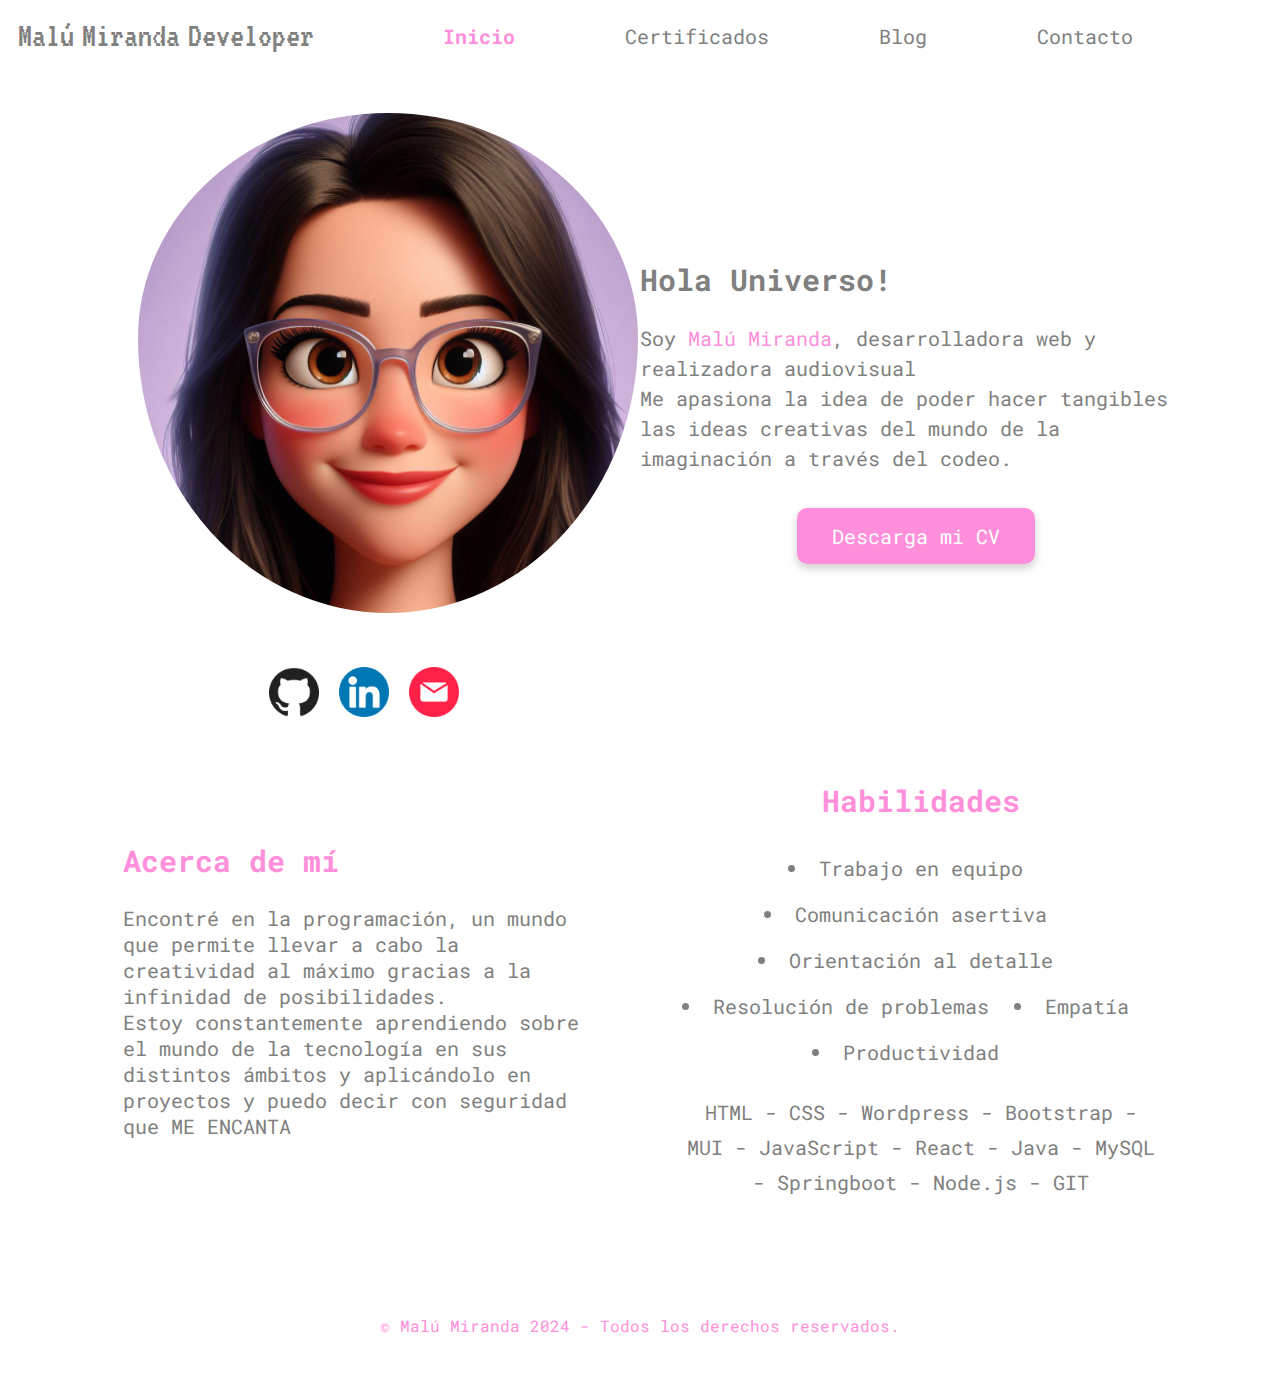
==== index.html @ 0fbde080 "primer commit de proyecto portfolio con pagina de inicio, certificados, blog y contacto" ====
<!DOCTYPE html>
<html lang="es">
<head>
    <meta charset="UTF-8">
    <meta name="viewport" content="width=device-width, initial-scale=1.0">
    <title>Malú Miranda - Developer</title>
    <link rel="stylesheet" href="/styles.css">
    <link rel="stylesheet" href="https://fonts.googleapis.com/css2?family=Roboto+Mono&display=swap">
    <link href="https://fonts.googleapis.com/css2?family=VT323&display=swap" rel="stylesheet">
</head>
<body>
    <header class="header">
        <a href="/index.html" class="logo-name">Malú Miranda Developer</a>
        <nav>
            <a href="/index.html" class="active">Inicio</a>
            <a href="/Certificados.html">Certificados</a>
            <a href="/Blog.html">Blog</a>
            <a href="/Contacto.html">Contacto</a>
        </nav>
    </header>
        <section>
            <div class="container-inicio">
                <div class="container-1">
                    <img src="/img/image-me.jpeg" alt="imagen malu" style="width: 500px;" class="imagen-malu">
                    <div class="links-rrss">
                        <a href="https://github.com/malumirandac" style="width: 50px; height: 50px;" class="link" >
                            <img src="/img/github.png" alt="icono github">
                        </a>
                        <a href="https://www.linkedin.com/in/malumirandac/" style="width: 50px; height: 50px; " class="link">
                            <img src="/img/linkedin.png" alt="icono linkedin">
                        </a>
                        <a href="mailto:f.malumiranda@gmail.com">
                            <img src="/img/mensaje.png" alt="icono mail" style="width: 50px; height: 50px;" class="link">
                        </a>
                    </div>
                </div>
                <div class="container-2">
                    <h2>Hola Universo!</h2>
                    <div class="p-inicio">
                        <p>Soy <span>Malú Miranda</span>, desarrolladora web y realizadora audiovisual</p>
                        <p>Me apasiona la idea de poder hacer tangibles las ideas creativas del mundo de la imaginación a través del codeo.</p>
                    </div>
                    <div class="link-cv">
                        <a href="/docs/CV MaluMiranda..pdf" download>Descarga mi CV</a>
                    </div>
                </div>
            </div>
        </section>

        <section>
            <div class="container-inicio-2">
                <div class="container-3">
                    <h2 class="titulo">Acerca de mí</h2>
                    <p>Encontré en la programación, un mundo que permite llevar a cabo la 
                        creatividad al máximo gracias a la infinidad de posibilidades. <br>
                        Estoy constantemente aprendiendo sobre el mundo de la tecnología en sus distintos ámbitos 
                        y aplicándolo en proyectos y puedo decir con seguridad que ME ENCANTA</p>
                </div>
                <div class="container-4">
                    <h2 style="text-align: center;" class="titulo">Habilidades</h2>
                    <ul class="lista-habilidades">
                        <li>Trabajo en equipo</li>
                        <li>Comunicación asertiva</li>
                        <li>Orientación al detalle</li>
                        <li>Resolución de problemas</li>
                        <li>Empatía</li>
                        <li>Productividad</li>
                    </ul>
                    <p>HTML - CSS - Wordpress - Bootstrap - MUI - JavaScript - React - Java - MySQL - Springboot - Node.js - GIT </p>
                </div>
            </div>
        </section>

    <footer>
        <p>&copy; Malú Miranda 2024 - Todos los derechos reservados.</p>
    </footer>
</body>


</html>
---- styles.css ----
* {
    font-family: 'Roboto Mono';
    color: gray;
}

span{
    color: rgb(255, 143, 218);
}

.titulo{
    font-weight: bold;
    color: rgb(255, 143, 218);
}

/* HEADER */
header{
    /*background-color: rgb(255, 143, 218);*/
    margin: 0;
    padding: 0;
    border: none;
}
.header{
    display: flex;
    justify-content: space-between;
    align-items: center;
    padding: 10px;
}

.header a{
    margin: 0;
    text-decoration: none;
    word-spacing: -6px;
    font-size: 35px;
    color: gray;
}

.header a:hover{
    text-decoration: none;
    color: gray;
}

.logo-name{
    font-family: 'VT323';
}

.header nav{
    flex-grow: 1;
    text-align: center;
}

.header nav a{
    text-decoration: none;
    padding: 20px 50px;
    font-size: 20px;
    color: gray;
}

nav a.active{
    font-weight: bold;
    color: rgb(255, 143, 218);
}

/*SECTION*/
.container-inicio{
    display: flex;
    justify-content: space-between;
    align-items: center;
    gap: 0px;
    padding: 0px 80px;
}

.container-1, .container-2{
    flex: 1;
}

.container-1{
    text-align: center;
}

.container-1 img{
    max-width: 100%;
    padding: 50px 50px 0px 50px;
    text-align: center;
    
}

.imagen-malu{
    border-radius: 50%;
}

.links-rrss{
    display: flex;
    justify-content: center;
    
}

.link{
    text-decoration: none;
    margin: 0 10px;
}

.container-2{
   font-size: 20px;
}

.container-2 a{
    text-decoration: none;
    color: white;
    background-color: rgb(255, 143, 218);
    padding: 15px 35px;
    border-radius: 10px;
    box-shadow: 0px 4px 10px rgba(0, 0, 0, 0.2);
}

.p-inicio p{
    margin: 0;
    line-height: 30px;
}

.link-cv{
    text-align: center;
    margin-top: 50px;
}

/*SECCION 2*/
.container-inicio-2{
    display: flex;
    justify-content: space-between;
    align-items: center;
    gap: 20px;
    padding: 0px 80px;
}

.container-3, .container-4{
    flex: 1;
    font-size: 20px;
    padding: 35px;
}

.lista-habilidades{
    display: flex;
    flex-wrap: wrap;
    justify-content: space-around;
    padding: 0;
    margin: 0;
}

.lista-habilidades li{
    padding: 10px;
    text-align: center;
}

.container-4 p{
    line-height: 35px;
    text-align: center;
}

/*CERTIFICACIONES*/
.container-inicio{
    display: flex;
    justify-content: space-between;
    align-items: center;
    gap: 0px;
    padding: 0px 80px;
}

.encabezado-certificaciones{
    padding: 50px;
}
.encabezado-certificaciones p{
    font-size: 20px;
}

.container p{
    font-size: 12px;
}

/*FORM*/
.form-container {
    background-color: #fff;
    padding: 30px;
    border-radius: 10px;
    box-shadow: 0 0 10px rgba(0, 0, 0, 0.2);
  }


/* FOOTER */
footer p{
    text-align: center;
    margin: 60px 0 40px;
    color: rgb(255, 143, 218);
}
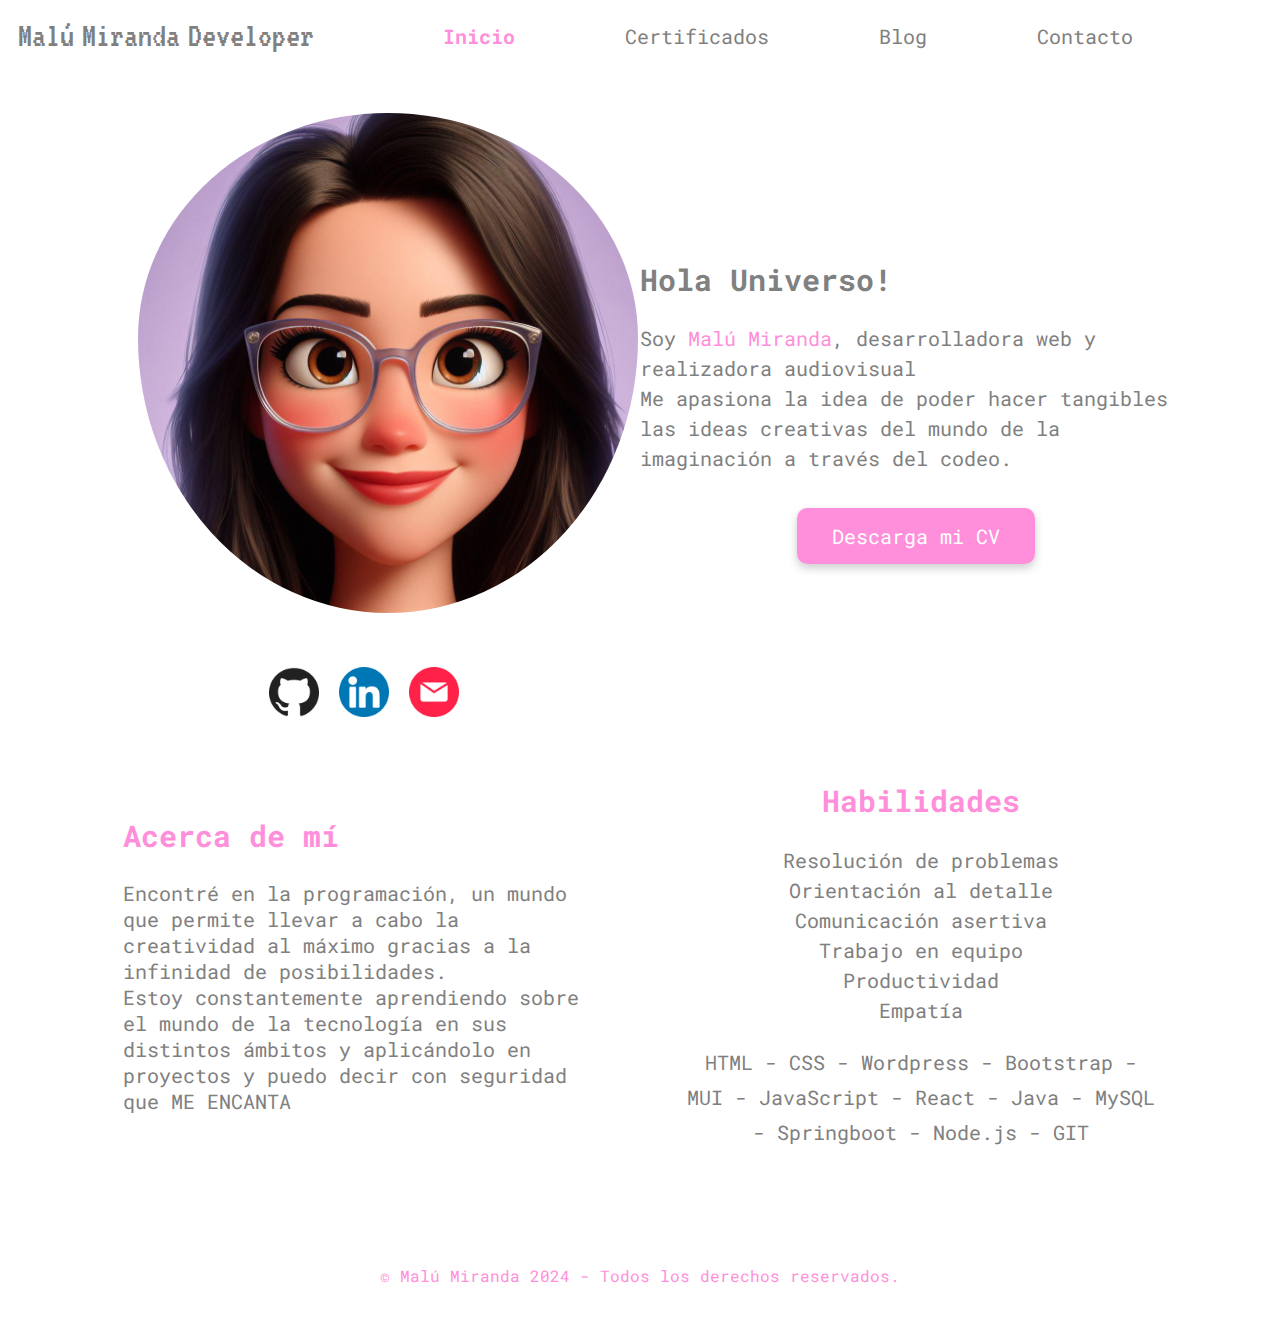
==== commit 574c4a4c: "commit de pequenios detalles" ====
--- a/index.html
+++ b/index.html
@@ -59,12 +59,12 @@
                 <div class="container-4">
                     <h2 style="text-align: center;" class="titulo">Habilidades</h2>
                     <ul class="lista-habilidades">
+                        <li>Resolución de problemas</li>
+                        <li>Orientación al detalle</li>
+                        <li>Comunicación asertiva</li>
                         <li>Trabajo en equipo</li>
-                        <li>Comunicación asertiva</li>
-                        <li>Orientación al detalle</li>
-                        <li>Resolución de problemas</li>
+                        <li>Productividad</li>
                         <li>Empatía</li>
-                        <li>Productividad</li>
                     </ul>
                     <p>HTML - CSS - Wordpress - Bootstrap - MUI - JavaScript - React - Java - MySQL - Springboot - Node.js - GIT </p>
                 </div>
--- a/styles.css
+++ b/styles.css
@@ -138,7 +138,7 @@
 }
 
 .lista-habilidades{
-    display: flex;
+    /* display: flex; */
     flex-wrap: wrap;
     justify-content: space-around;
     padding: 0;
@@ -146,8 +146,10 @@
 }
 
 .lista-habilidades li{
-    padding: 10px;
+    padding: 0 15px 0 15px;
     text-align: center;
+    list-style-type: none;
+    line-height: 30px;
 }
 
 .container-4 p{
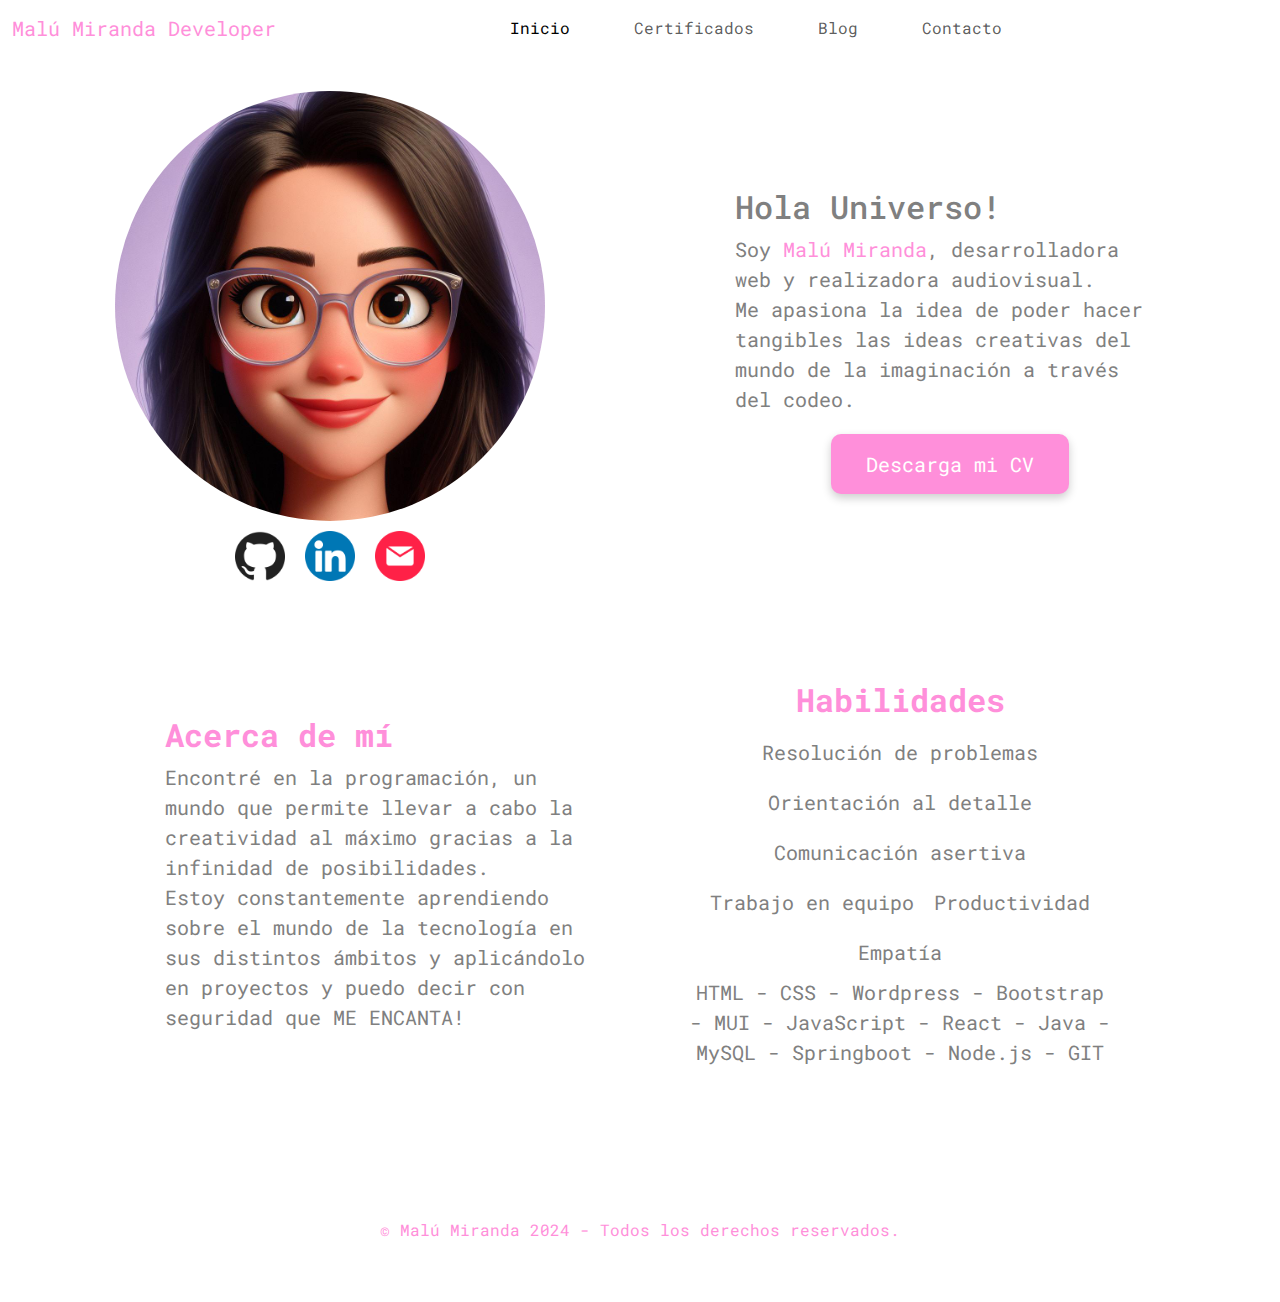
==== commit 931cbe22: "se aniade responsividad a la pagina (por arreglar bien)" ====
--- a/index.html
+++ b/index.html
@@ -5,39 +5,66 @@
     <meta name="viewport" content="width=device-width, initial-scale=1.0">
     <title>Malú Miranda - Developer</title>
     <link rel="stylesheet" href="/styles.css">
+    <link rel="icon" href="/img/estrella.png" type="image/x-icon">
+    <link href="https://cdn.jsdelivr.net/npm/bootstrap@5.3.3/dist/css/bootstrap.min.css" rel="stylesheet" integrity="sha384-QWTKZyjpPEjISv5WaRU9OFeRpok6YctnYmDr5pNlyT2bRjXh0JMhjY6hW+ALEwIH" crossorigin="anonymous">
+    <link rel="stylesheet" href="https://cdn.jsdelivr.net/npm/bootstrap-icons@1.11.3/font/bootstrap-icons.min.css">
     <link rel="stylesheet" href="https://fonts.googleapis.com/css2?family=Roboto+Mono&display=swap">
     <link href="https://fonts.googleapis.com/css2?family=VT323&display=swap" rel="stylesheet">
 </head>
+</head>
 <body>
-    <header class="header">
-        <a href="/index.html" class="logo-name">Malú Miranda Developer</a>
-        <nav>
-            <a href="/index.html" class="active">Inicio</a>
-            <a href="/Certificados.html">Certificados</a>
-            <a href="/Blog.html">Blog</a>
-            <a href="/Contacto.html">Contacto</a>
+        <nav class="navbar navbar-expand-md">
+            <div class="container-fluid">
+                <!-- icono -->
+                <a class="navbar-brand" href="/index.html">
+                    <span>Malú Miranda Developer</span>    
+                </a>
+                <!-- boton -->
+                <button class="navbar-toggler" type="button" 
+                data-bs-toggle="collapse" data-bs-target="#menu" 
+                aria-controls="navbarSupportedContent" aria-expanded="false" 
+                aria-label="Toggle navigation">
+                    <span class="navbar-toggler-icon"></span>
+                </button>
+                <!-- elementos menu colapsable -->
+                <div class="collapse navbar-collapse" id="menu">
+                    <ul class="navbar-nav mx-auto">
+                        <li class="nav-item me-5">
+                            <a href="/index.html" class="nav-link active">Inicio</a>
+                        </li>
+                        <li class="nav-item me-5">
+                            <a href="/Certificados.html" class="nav-link">Certificados</a>
+                        </li>
+                        <li class="nav-item me-5">
+                            <a href="/Blog.html" class="nav-link">Blog</a>
+                        </li>
+                        <li class="nav-item me-5">
+                            <a href="/Contacto.html" class="nav-link">Contacto</a>
+                        </li>
+                    </ul>
+                </div>
+            </div>
         </nav>
-    </header>
         <section>
             <div class="container-inicio">
                 <div class="container-1">
-                    <img src="/img/image-me.jpeg" alt="imagen malu" style="width: 500px;" class="imagen-malu">
+                    <img src="/img/image-me.jpeg" alt="imagen malu" style="width: 500px;" class="imagen-malu" >
                     <div class="links-rrss">
-                        <a href="https://github.com/malumirandac" style="width: 50px; height: 50px;" class="link" >
+                        <a href="https://github.com/malumirandac" target="_blank" style="width: 50px; height: 50px;" class="link" >
                             <img src="/img/github.png" alt="icono github">
                         </a>
-                        <a href="https://www.linkedin.com/in/malumirandac/" style="width: 50px; height: 50px; " class="link">
+                        <a href="https://www.linkedin.com/in/malumirandac/" target="_blank" style="width: 50px; height: 50px; " class="link">
                             <img src="/img/linkedin.png" alt="icono linkedin">
                         </a>
                         <a href="mailto:f.malumiranda@gmail.com">
-                            <img src="/img/mensaje.png" alt="icono mail" style="width: 50px; height: 50px;" class="link">
+                            <img src="/img/mensaje.png" alt="icono mail" target="_blank" style="width: 50px; height: 50px;" class="link">
                         </a>
                     </div>
                 </div>
                 <div class="container-2">
                     <h2>Hola Universo!</h2>
                     <div class="p-inicio">
-                        <p>Soy <span>Malú Miranda</span>, desarrolladora web y realizadora audiovisual</p>
+                        <p>Soy <span>Malú Miranda</span>, desarrolladora web y realizadora audiovisual.</p>
                         <p>Me apasiona la idea de poder hacer tangibles las ideas creativas del mundo de la imaginación a través del codeo.</p>
                     </div>
                     <div class="link-cv">
@@ -46,7 +73,6 @@
                 </div>
             </div>
         </section>
-
         <section>
             <div class="container-inicio-2">
                 <div class="container-3">
@@ -54,7 +80,7 @@
                     <p>Encontré en la programación, un mundo que permite llevar a cabo la 
                         creatividad al máximo gracias a la infinidad de posibilidades. <br>
                         Estoy constantemente aprendiendo sobre el mundo de la tecnología en sus distintos ámbitos 
-                        y aplicándolo en proyectos y puedo decir con seguridad que ME ENCANTA</p>
+                        y aplicándolo en proyectos y puedo decir con seguridad que ME ENCANTA!</p>
                 </div>
                 <div class="container-4">
                     <h2 style="text-align: center;" class="titulo">Habilidades</h2>
@@ -70,11 +96,9 @@
                 </div>
             </div>
         </section>
-
     <footer>
         <p>&copy; Malú Miranda 2024 - Todos los derechos reservados.</p>
     </footer>
+<script src="https://cdn.jsdelivr.net/npm/bootstrap@5.3.3/dist/js/bootstrap.bundle.min.js"></script> <!-- Bootstrap JS -->
 </body>
-
-
 </html>--- a/styles.css
+++ b/styles.css
@@ -12,9 +12,9 @@
     color: rgb(255, 143, 218);
 }
 
-/* HEADER */
+/* HEADER 
 header{
-    /*background-color: rgb(255, 143, 218);*/
+    
     margin: 0;
     padding: 0;
     border: none;
@@ -39,7 +39,7 @@
     color: gray;
 }
 
-.logo-name{
+.navbar-brand{
     font-family: 'VT323';
 }
 
@@ -60,7 +60,14 @@
     color: rgb(255, 143, 218);
 }
 
-/*SECTION*/
+.navbar-brand span{
+    font-family: 'VT323';
+}
+*/
+
+
+
+/*SECTION
 .container-inicio{
     display: flex;
     justify-content: space-between;
@@ -121,41 +128,132 @@
     text-align: center;
     margin-top: 50px;
 }
-
-/*SECCION 2*/
-.container-inicio-2{
-    display: flex;
-    justify-content: space-between;
+*/
+
+.container-inicio {
+    display: flex;
+    flex-wrap: wrap;
+    justify-content: center;
     align-items: center;
     gap: 20px;
-    padding: 0px 80px;
-}
-
-.container-3, .container-4{
-    flex: 1;
-    font-size: 20px;
-    padding: 35px;
-}
-
-.lista-habilidades{
-    /* display: flex; */
-    flex-wrap: wrap;
-    justify-content: space-around;
+    padding: 20px;
+  }
+  
+  .container-1 {
+    order: 1;
+    flex: 1 1 40%;
+    max-width: 500px;
+    text-align: center;
+    padding: 35px;
+  }
+  
+  .container-2 {
+    order: 2;
+    flex: 1 1 40%;
+    max-width: 500px;
+    font-size: 20px;
+    padding: 35px;
+  }
+  
+  .imagen-malu {
+    max-width: 100%;
+    height: auto;
+    border-radius: 50%;
+  }
+  
+  .links-rrss {
+    display: flex;
+    justify-content: center;
+    flex-wrap: wrap;
+  }
+  
+  .link {
+    display: inline-block;
+    margin: 10px;
+  }
+  
+  .link img {
+    max-width: 100%;
+    height: auto;
+  }
+  
+  .container-2 a {
+    text-decoration: none;
+    color: white;
+    background-color: rgb(255, 143, 218);
+    padding: 15px 35px;
+    border-radius: 10px;
+    box-shadow: 0px 4px 10px rgba(0, 0, 0, 0.2);
+  }
+  
+  .p-inicio p {
+    margin: 0;
+    line-height: 1.5;
+  }
+  
+  .link-cv {
+    text-align: center;
+    margin-top: 20px;
+  }
+  
+  .link-cv a {
+    display: inline-block;
+    max-width: 100%;
+    padding: 15px 35px;
+    border-radius: 10px;
+    box-shadow: 0px 4px 10px rgba(0, 0, 0, 0.2);
+    background-color: rgb(255, 143, 218);
+    color: white;
+    text-decoration: none;
+  }
+  
+  .container-inicio-2 {
+    display: flex;
+    flex-wrap: wrap;
+    justify-content: center;
+    align-items: center;
+    gap: 20px;
+    padding: 20px;
+  }
+  
+  .container-3 {
+    order: 1;
+    flex: 1 1 40%;
+    max-width: 500px;
+    font-size: 20px;
+    padding: 35px;
+  }
+  
+  .container-4 {
+    order: 2;
+    flex: 1 1 40%;
+    max-width: 500px;
+    font-size: 20px;
+    padding: 35px;
+  }
+  
+  .lista-habilidades {
+    display: flex;
+    flex-wrap: wrap;
+    justify-content: center;
     padding: 0;
     margin: 0;
-}
-
-.lista-habilidades li{
-    padding: 0 15px 0 15px;
-    text-align: center;
+  }
+  
+  .lista-habilidades li {
+    padding: 10px;
     list-style-type: none;
-    line-height: 30px;
-}
-
-.container-4 p{
-    line-height: 35px;
-    text-align: center;
-}
+  }
+  
+  .container-4 p {
+    line-height: 1.5;
+    text-align: center;
+  }
+  
+  footer {
+    text-align: center;
+    padding: 20px;
+  }
 
 /*CERTIFICACIONES*/
 .container-inicio{
